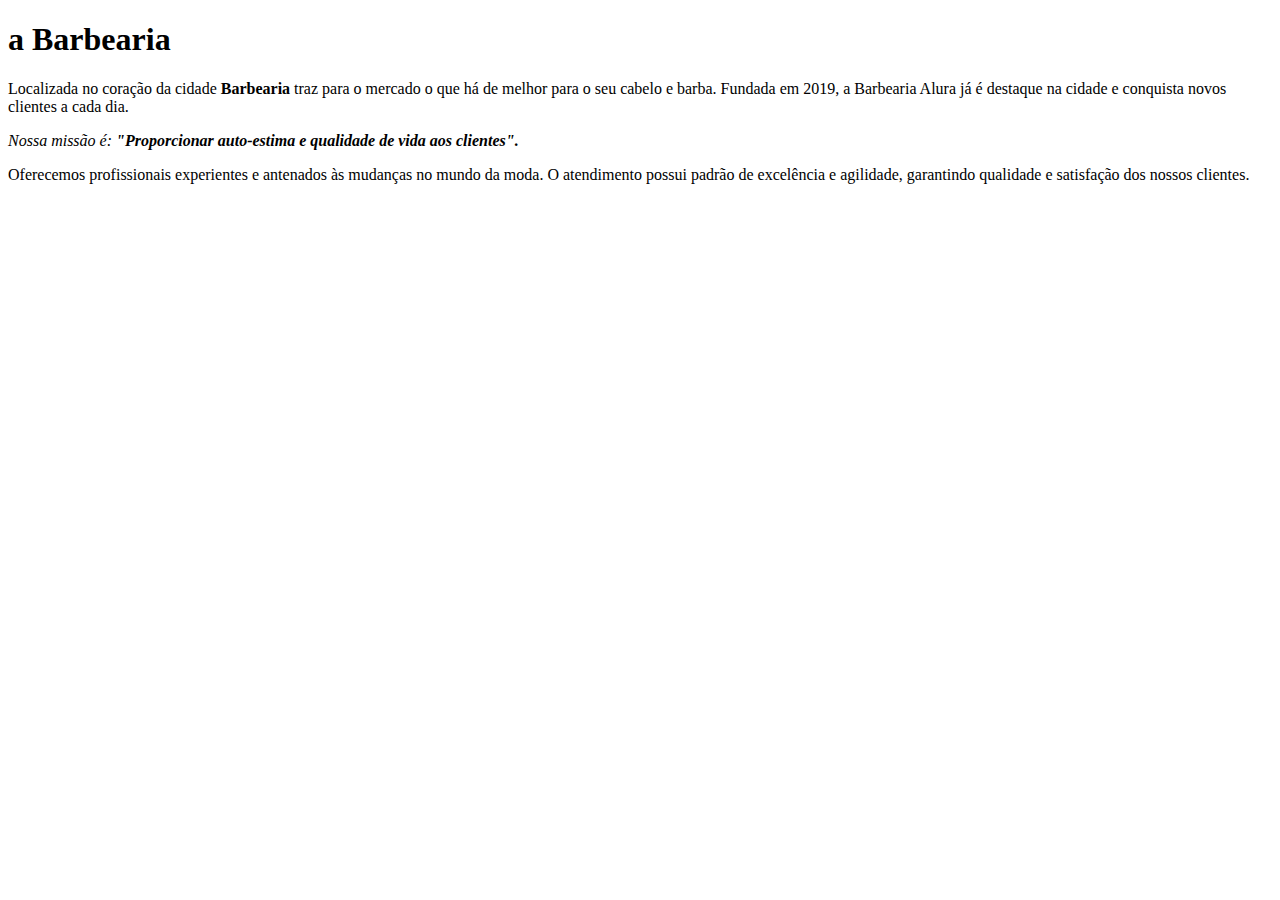
==== html_css/fundamentos/index.html @ 8abd4acc "html\css - o inicio" ====
<!DOCTYPE html>
<html lang="pt-br">
<head>
    <meta charset="UTF-8">
    <meta http-equiv="X-UA-Compatible" content="IE=edge">
    <meta name="viewport" content="width=device-width, initial-scale=1.0">
    <title>Aula1</title>
</head>
<body>
    <h1> a Barbearia</h1>

<p>Localizada no coração da cidade <strong>Barbearia</strong>  traz para o mercado o que há de melhor para o seu cabelo e barba. Fundada em 2019, a Barbearia Alura já é destaque na cidade e conquista novos clientes a cada dia.</p>

<p><em>Nossa missão é: <strong>"Proporcionar auto-estima e qualidade de vida aos clientes".</strong></em></p>

<p>Oferecemos profissionais experientes e antenados às mudanças no mundo da moda. O atendimento possui padrão de excelência e agilidade, garantindo qualidade e satisfação dos nossos clientes.</p>


</body>
</html>
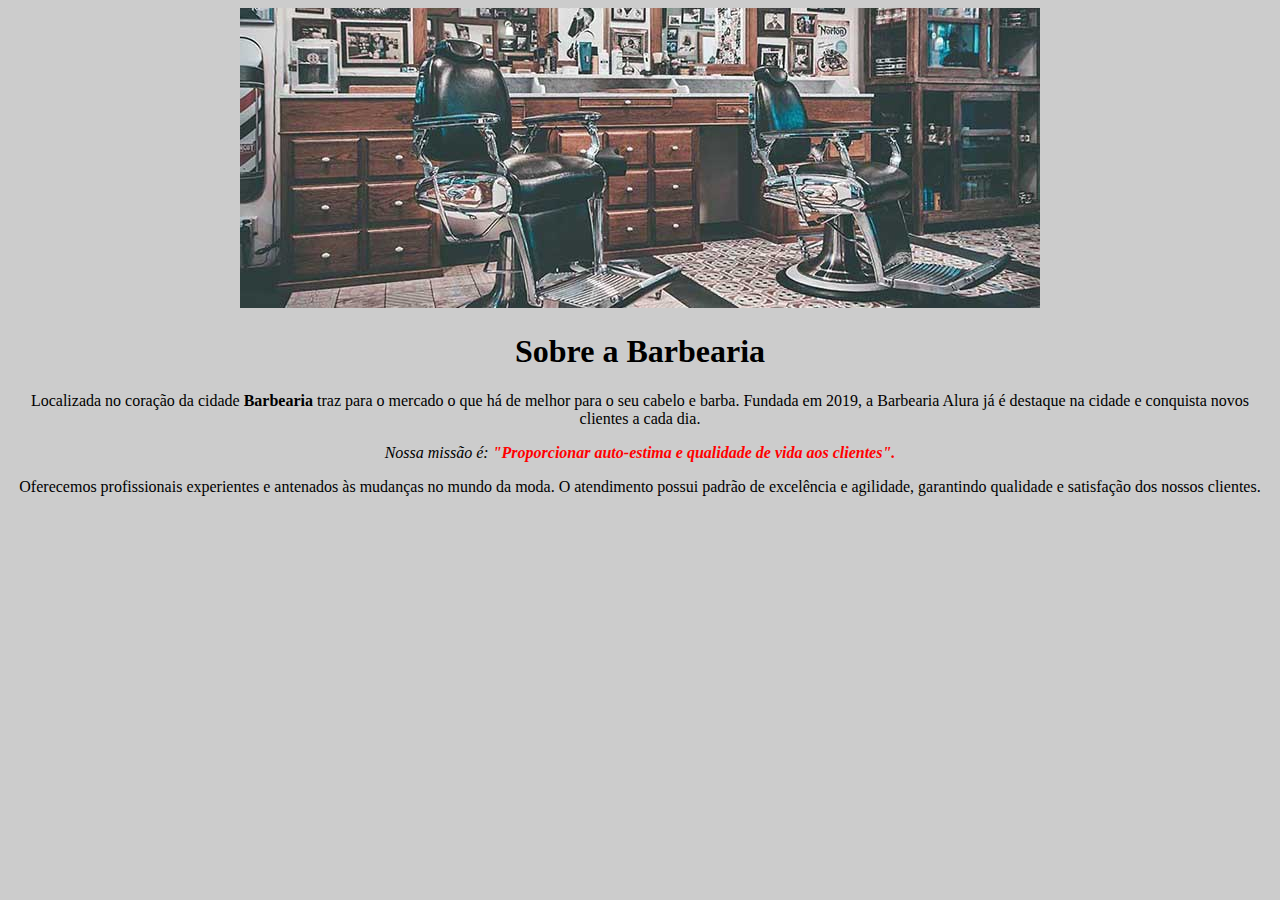
==== commit 6320790f: "alterações css" ====
--- a/html_css/fundamentos/index.html
+++ b/html_css/fundamentos/index.html
@@ -4,16 +4,18 @@
     <meta charset="UTF-8">
     <meta http-equiv="X-UA-Compatible" content="IE=edge">
     <meta name="viewport" content="width=device-width, initial-scale=1.0">
-    <title>Aula1</title>
+    <link rel = "stylesheet" href="style.css">
+    <title>Barbearia</title>
 </head>
 <body>
-    <h1> a Barbearia</h1>
+    <img src="banner.jpg">
+    <h1> Sobre a Barbearia</h1>
 
-<p>Localizada no coração da cidade <strong>Barbearia</strong>  traz para o mercado o que há de melhor para o seu cabelo e barba. Fundada em 2019, a Barbearia Alura já é destaque na cidade e conquista novos clientes a cada dia.</p>
+    <p>Localizada no coração da cidade <strong>Barbearia</strong>  traz para o mercado o que há de melhor para o seu cabelo e barba. Fundada em 2019, a Barbearia Alura já é destaque na cidade e conquista novos clientes a cada dia.</p>
 
-<p><em>Nossa missão é: <strong>"Proporcionar auto-estima e qualidade de vida aos clientes".</strong></em></p>
+    <p><em>Nossa missão é: <strong>"Proporcionar auto-estima e qualidade de vida aos clientes".</strong></em></p>
 
-<p>Oferecemos profissionais experientes e antenados às mudanças no mundo da moda. O atendimento possui padrão de excelência e agilidade, garantindo qualidade e satisfação dos nossos clientes.</p>
+    <p>Oferecemos profissionais experientes e antenados às mudanças no mundo da moda. O atendimento possui padrão de excelência e agilidade, garantindo qualidade e satisfação dos nossos clientes.</p>
 
 
 </body>
--- a/html_css/fundamentos/style.css
+++ b/html_css/fundamentos/style.css
@@ -0,0 +1,8 @@
+body{
+    text-align: center;
+    background-color: #CCCCCC;
+}
+em strong{
+    color: #FF0000;
+}
+
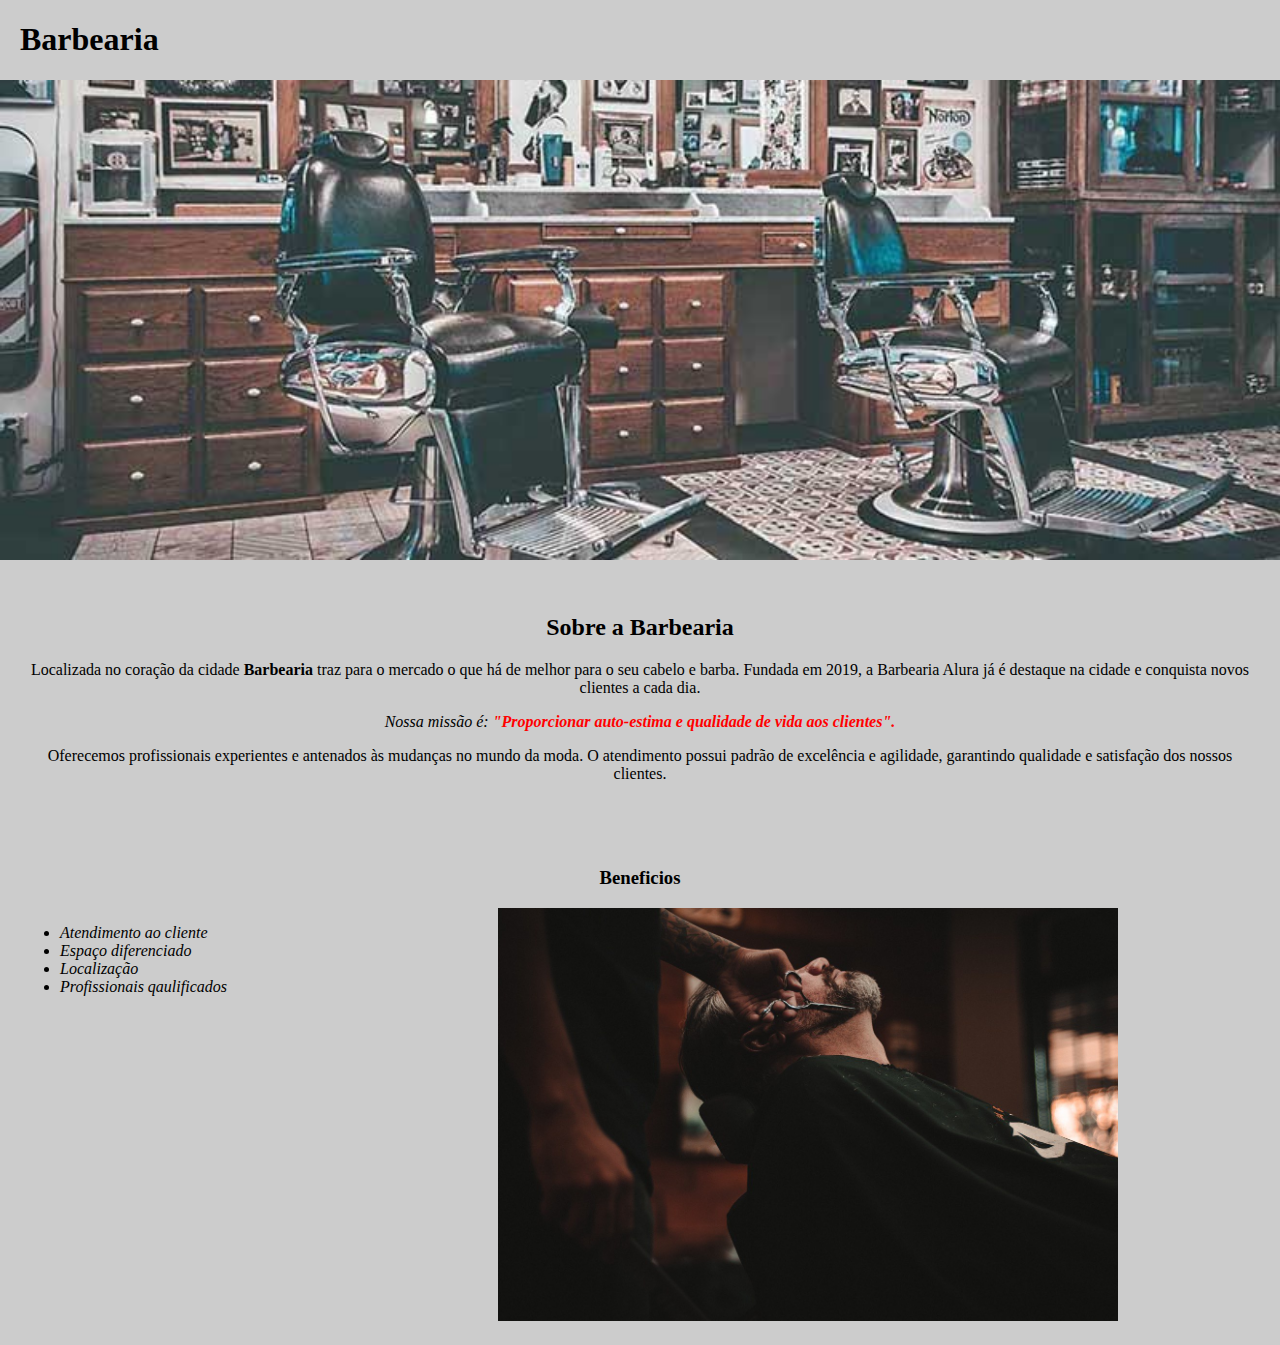
==== commit d6ca755a: "terminando a parte 1- treinamento" ====
--- a/html_css/fundamentos/index.html
+++ b/html_css/fundamentos/index.html
@@ -8,15 +8,32 @@
     <title>Barbearia</title>
 </head>
 <body>
-    <img src="banner.jpg">
-    <h1> Sobre a Barbearia</h1>
+    <header>
+        <h1 class="titulo-principal">Barbearia</h1>
+    </header>
 
-    <p>Localizada no coração da cidade <strong>Barbearia</strong>  traz para o mercado o que há de melhor para o seu cabelo e barba. Fundada em 2019, a Barbearia Alura já é destaque na cidade e conquista novos clientes a cada dia.</p>
+    <img id="banner" src="banner.jpg">
+    
+    <div class="principal">
+        <h2 class="titulo-centralizado"> Sobre a Barbearia</h2>
 
-    <p><em>Nossa missão é: <strong>"Proporcionar auto-estima e qualidade de vida aos clientes".</strong></em></p>
+        <p>Localizada no coração da cidade <strong>Barbearia</strong>  traz para o mercado o que há de melhor para o seu cabelo e barba. Fundada em 2019, a Barbearia Alura já é destaque na cidade e conquista novos clientes a cada dia.</p>
 
-    <p>Oferecemos profissionais experientes e antenados às mudanças no mundo da moda. O atendimento possui padrão de excelência e agilidade, garantindo qualidade e satisfação dos nossos clientes.</p>
+        <p><em>Nossa missão é: <strong>"Proporcionar auto-estima e qualidade de vida aos clientes".</strong></em></p>
 
+        <p>Oferecemos profissionais experientes e antenados às mudanças no mundo da moda. O atendimento possui padrão de excelência e agilidade, garantindo qualidade e satisfação dos nossos clientes.</p>
+    </div>
+    
+    <div class="beneficios">    
+        <h3 class="titulo-centralizado">Beneficios</h3>
+        <ul>
+            <li class="itens">Atendimento ao cliente</li>
+            <li class="itens">Espaço diferenciado</li>
+            <li class="itens">Localização</li>
+            <li class="itens">Profissionais qaulificados</li>
+        </ul>
+        <img class="imgbeneficios" src="beneficios.jpg">
+    </div>
 
 </body>
 </html>--- a/html_css/fundamentos/style.css
+++ b/html_css/fundamentos/style.css
@@ -1,8 +1,40 @@
 body{
+    background-color: #CCCCCC;
+    margin: 0;
+}
+
+#banner{
+    width: 100%;
+}
+.principal{
+    padding: 30px;
+}
+.titulo-principal{
+    margin-left: 20px;
+}
+.titulo-centralizado{
     text-align: center;
-    background-color: #CCCCCC;
+}
+
+p{
+    text-align: center;
 }
 em strong{
     color: #FF0000;
 }
+.beneficios{
+    padding: 20px;
+}
+ul{
+    display: inline-block;
+    vertical-align: top;
+    width: 20%;
+    margin-right: 15%;
+}
+.itens{
+    font-style: italic;
+}
 
+.imgbeneficios{
+    width: 50%;
+}
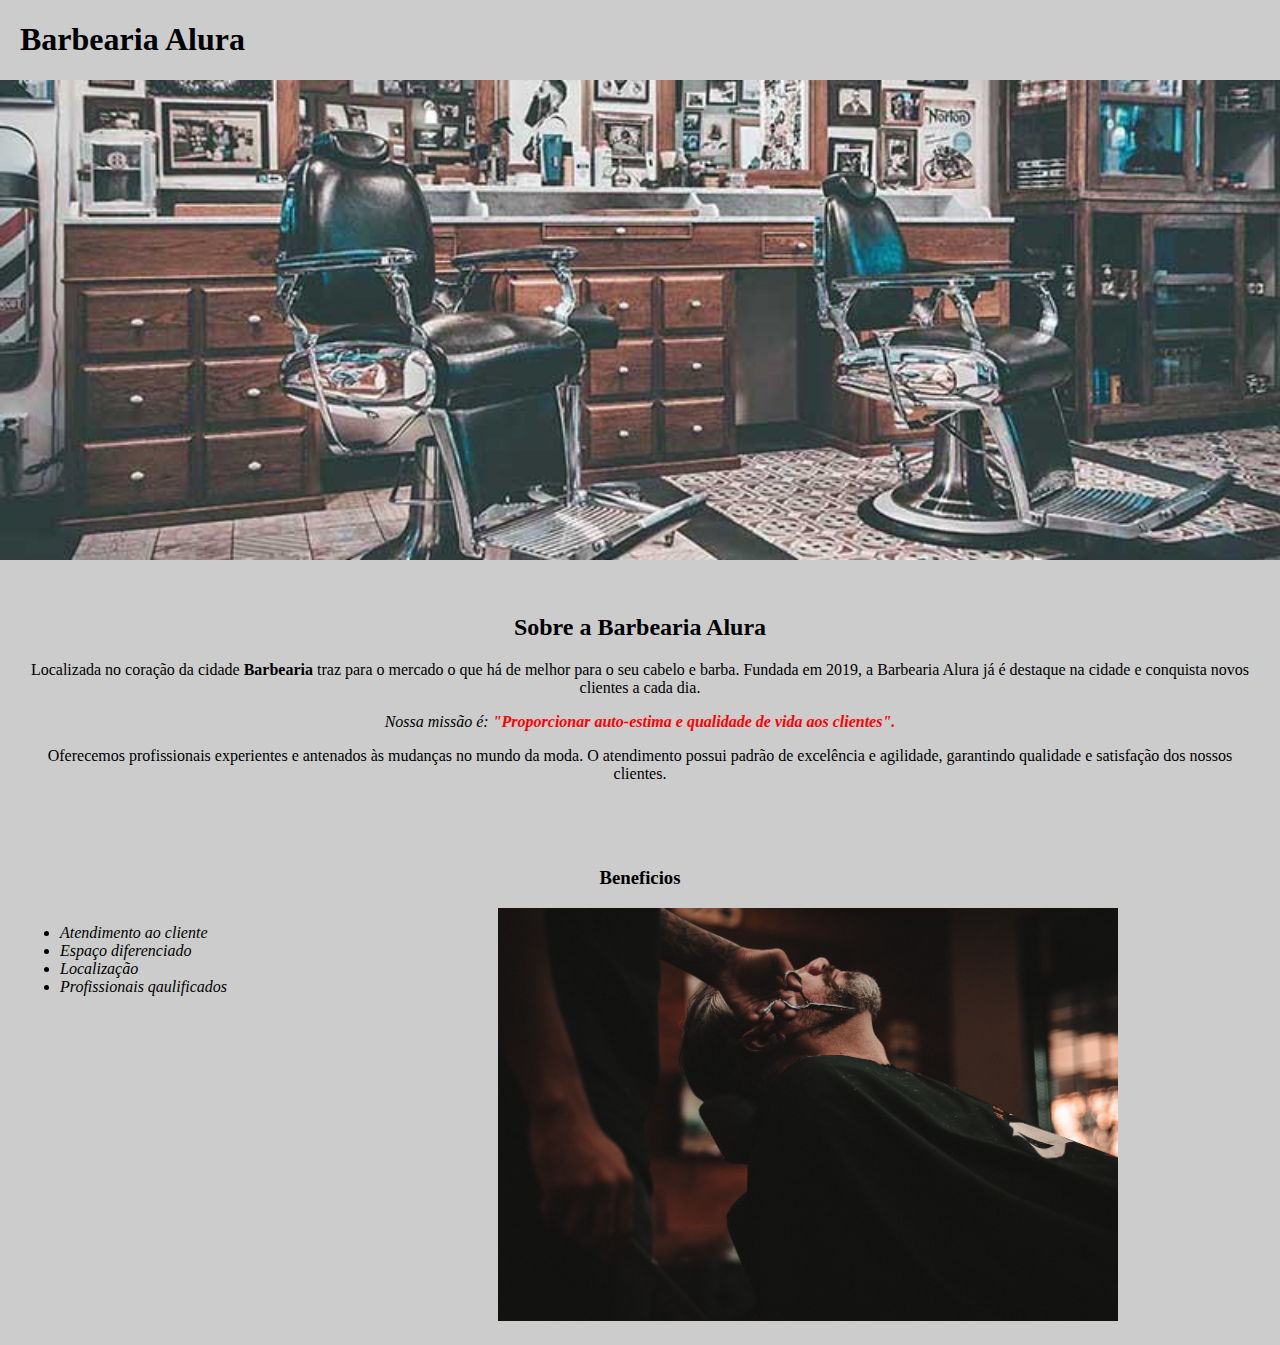
==== commit 84cd1604: "e la vamos nos" ====
--- a/html_css/fundamentos/index.html
+++ b/html_css/fundamentos/index.html
@@ -5,17 +5,17 @@
     <meta http-equiv="X-UA-Compatible" content="IE=edge">
     <meta name="viewport" content="width=device-width, initial-scale=1.0">
     <link rel = "stylesheet" href="style.css">
-    <title>Barbearia</title>
+    <title>Barbearia Alura</title>
 </head>
 <body>
     <header>
-        <h1 class="titulo-principal">Barbearia</h1>
+        <h1 class="titulo-principal">Barbearia Alura</h1>
     </header>
 
     <img id="banner" src="banner.jpg">
     
     <div class="principal">
-        <h2 class="titulo-centralizado"> Sobre a Barbearia</h2>
+        <h2 class="titulo-centralizado"> Sobre a Barbearia Alura</h2>
 
         <p>Localizada no coração da cidade <strong>Barbearia</strong>  traz para o mercado o que há de melhor para o seu cabelo e barba. Fundada em 2019, a Barbearia Alura já é destaque na cidade e conquista novos clientes a cada dia.</p>
 
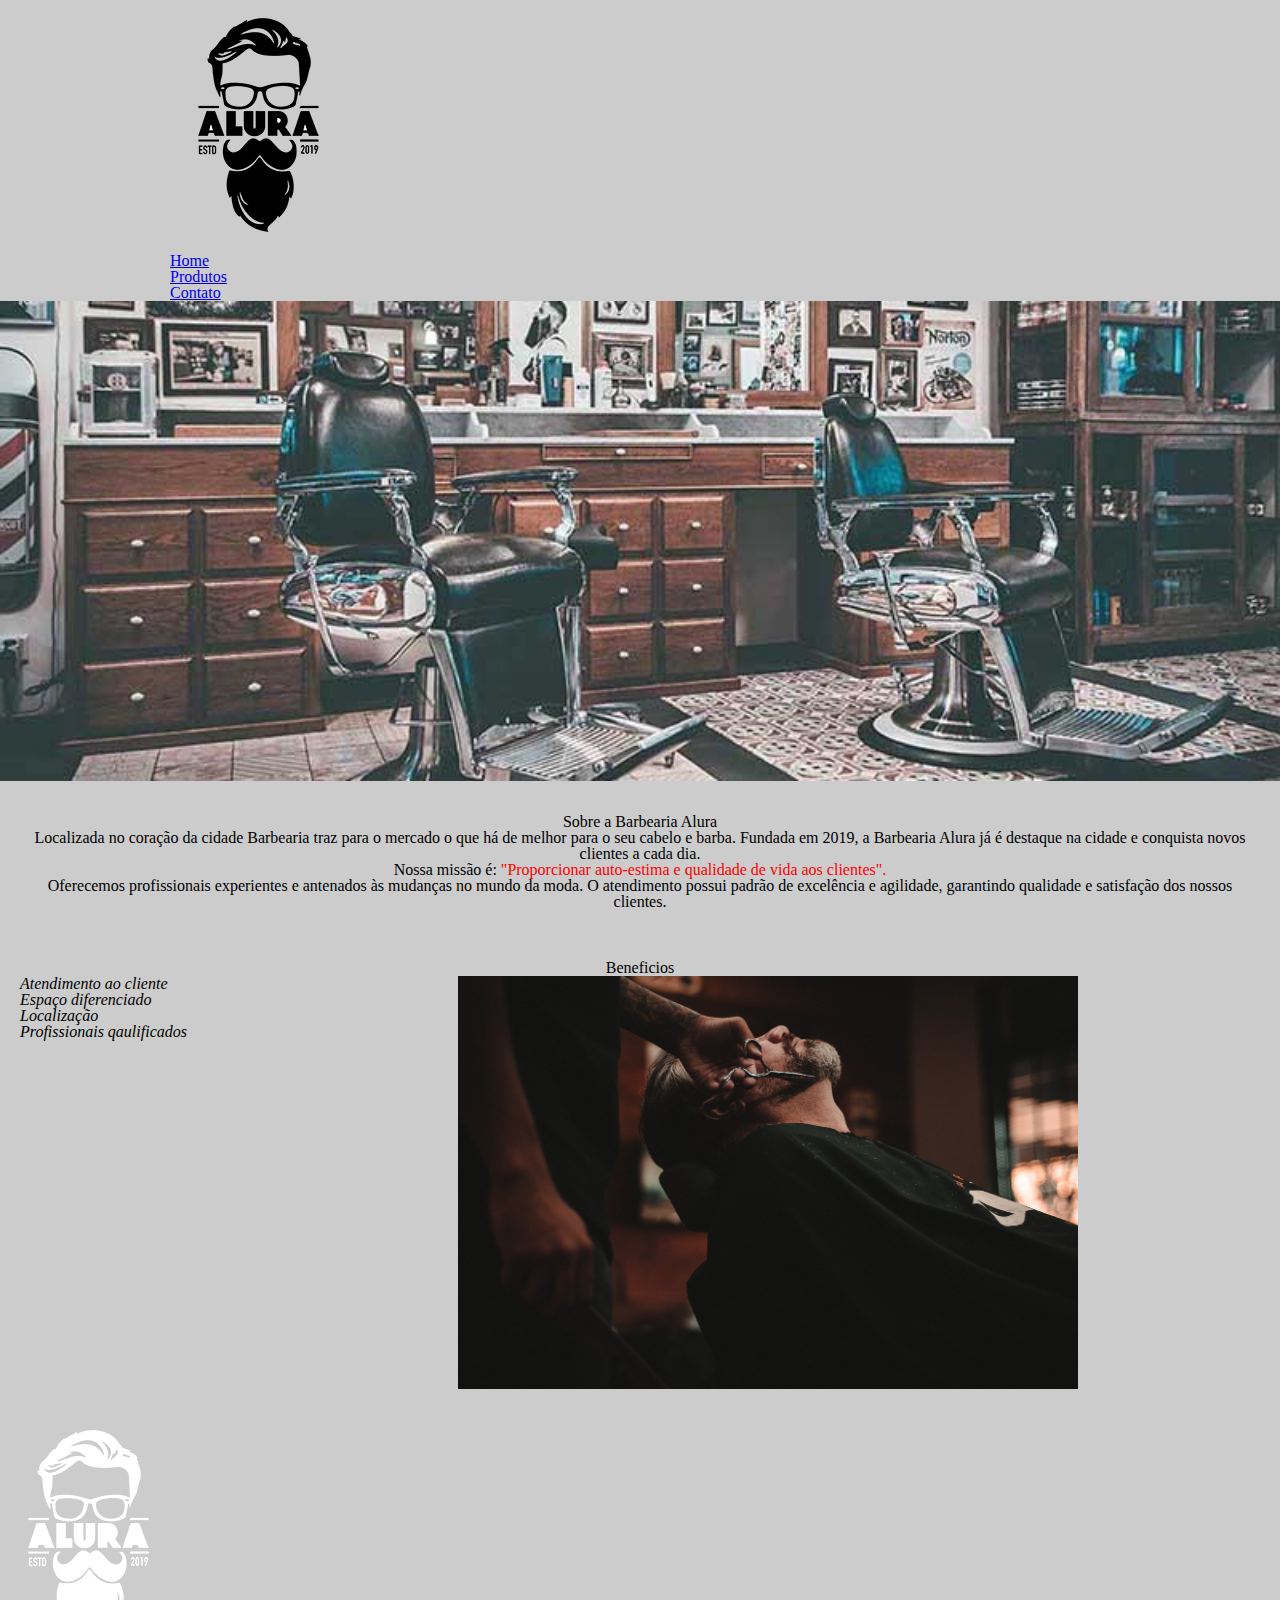
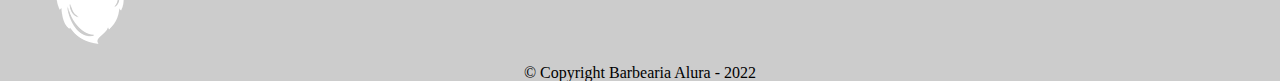
==== commit 82c5187f: "alteracoes" ====
--- a/html_css/fundamentos/index.html
+++ b/html_css/fundamentos/index.html
@@ -4,36 +4,55 @@
     <meta charset="UTF-8">
     <meta http-equiv="X-UA-Compatible" content="IE=edge">
     <meta name="viewport" content="width=device-width, initial-scale=1.0">
+
+    <link rel="stylesheet" href="reset.css">
     <link rel = "stylesheet" href="style.css">
     <title>Barbearia Alura</title>
 </head>
 <body>
     <header>
-        <h1 class="titulo-principal">Barbearia Alura</h1>
+        <div class="caixa">
+            <h1><img src="logo.png"></h1>
+            <nav>
+                <ul>
+                    <li><a href="index.html">Home</a></li>
+                    <li><a href="produtos.html">Produtos</a></li>
+                    <li><a href="contato.html">Contato</a></li>
+                </ul>
+            </nav>
+        </div>
     </header>
 
-    <img id="banner" src="banner.jpg">
-    
-    <div class="principal">
-        <h2 class="titulo-centralizado"> Sobre a Barbearia Alura</h2>
+    <main>
 
-        <p>Localizada no coração da cidade <strong>Barbearia</strong>  traz para o mercado o que há de melhor para o seu cabelo e barba. Fundada em 2019, a Barbearia Alura já é destaque na cidade e conquista novos clientes a cada dia.</p>
+        <img id="banner" src="banner.jpg">
+        
+        <div class="principal">
+            <h2 class="titulo-centralizado"> Sobre a Barbearia Alura</h2>
 
-        <p><em>Nossa missão é: <strong>"Proporcionar auto-estima e qualidade de vida aos clientes".</strong></em></p>
+            <p>Localizada no coração da cidade <strong>Barbearia</strong>  traz para o mercado o que há de melhor para o seu cabelo e barba. Fundada em 2019, a Barbearia Alura já é destaque na cidade e conquista novos clientes a cada dia.</p>
 
-        <p>Oferecemos profissionais experientes e antenados às mudanças no mundo da moda. O atendimento possui padrão de excelência e agilidade, garantindo qualidade e satisfação dos nossos clientes.</p>
-    </div>
-    
-    <div class="beneficios">    
-        <h3 class="titulo-centralizado">Beneficios</h3>
-        <ul>
-            <li class="itens">Atendimento ao cliente</li>
-            <li class="itens">Espaço diferenciado</li>
-            <li class="itens">Localização</li>
-            <li class="itens">Profissionais qaulificados</li>
-        </ul>
-        <img class="imgbeneficios" src="beneficios.jpg">
-    </div>
+            <p><em>Nossa missão é: <strong>"Proporcionar auto-estima e qualidade de vida aos clientes".</strong></em></p>
+
+            <p>Oferecemos profissionais experientes e antenados às mudanças no mundo da moda. O atendimento possui padrão de excelência e agilidade, garantindo qualidade e satisfação dos nossos clientes.</p>
+        </div>
+        
+        <div class="beneficios">    
+            <h3 class="titulo-centralizado">Beneficios</h3>
+            <ul>
+                <li class="itens">Atendimento ao cliente</li>
+                <li class="itens">Espaço diferenciado</li>
+                <li class="itens">Localização</li>
+                <li class="itens">Profissionais qaulificados</li>
+            </ul>
+            <img class="imgbeneficios" src="beneficios.jpg">
+        </div>
+    </main>
+
+    <footer>
+        <img src="logo-branco.png">
+        <p class="copyright">&copy; Copyright Barbearia Alura - 2022</p>
+    </footer>
 
 </body>
 </html>--- a/html_css/fundamentos/style.css
+++ b/html_css/fundamentos/style.css
@@ -2,7 +2,10 @@
     background-color: #CCCCCC;
     margin: 0;
 }
-
+.caixa{
+    width: 940px;
+    margin: 0 auto;
+}
 #banner{
     width: 100%;
 }
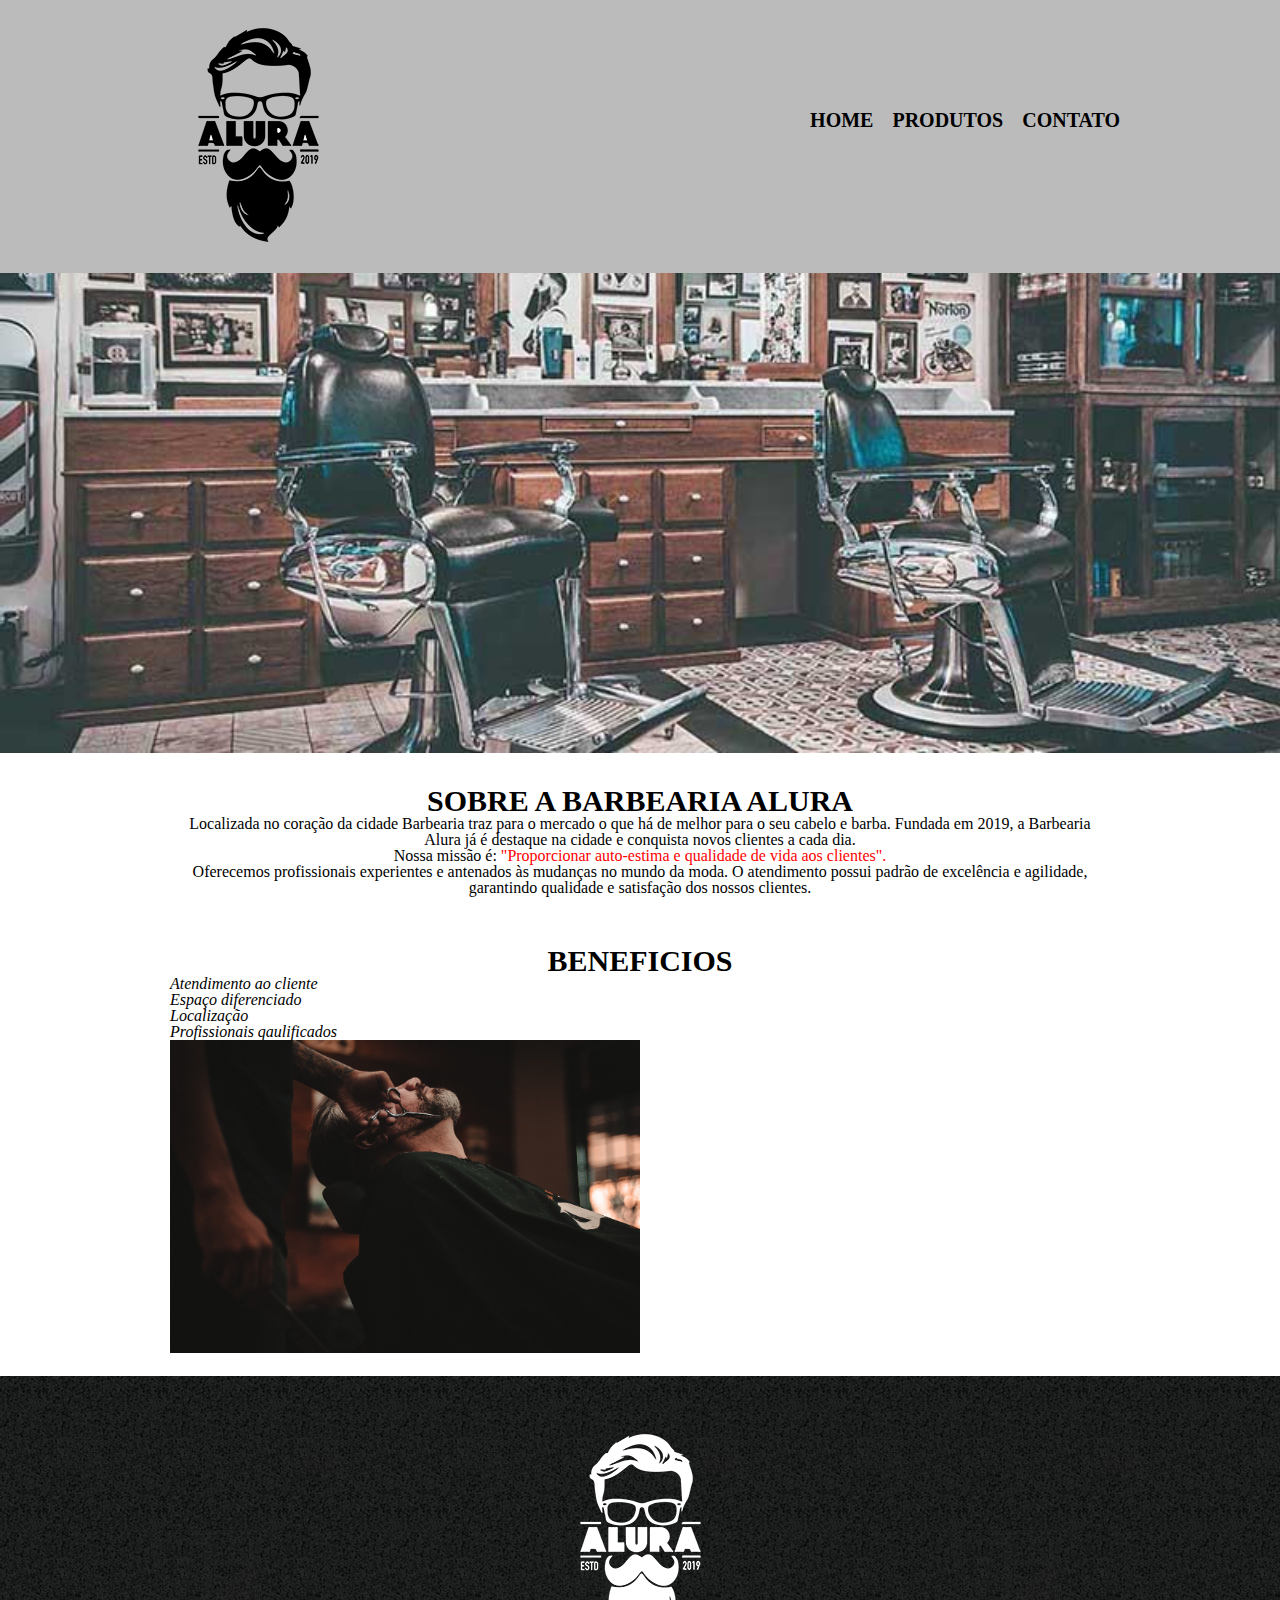
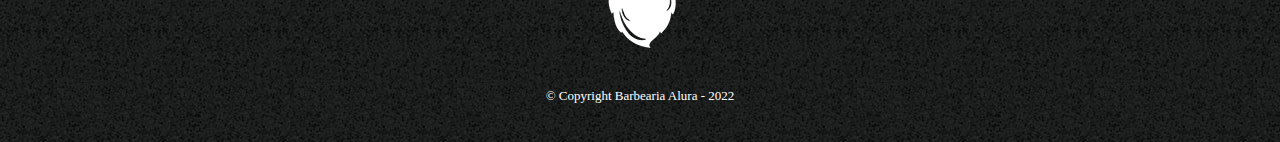
==== commit 98cd939c: "alterando style.css" ====
--- a/html_css/fundamentos/index.html
+++ b/html_css/fundamentos/index.html
@@ -6,7 +6,7 @@
     <meta name="viewport" content="width=device-width, initial-scale=1.0">
 
     <link rel="stylesheet" href="reset.css">
-    <link rel = "stylesheet" href="style.css">
+    <link rel="stylesheet" href="style.css">
     <title>Barbearia Alura</title>
 </head>
 <body>
--- a/html_css/fundamentos/style.css
+++ b/html_css/fundamentos/style.css
@@ -1,15 +1,39 @@
-body{
-    background-color: #CCCCCC;
-    margin: 0;
+header{
+    background-color: #bbbbbb;
 }
 .caixa{
+    position: relative;
     width: 940px;
     margin: 0 auto;
+    padding: 10px;
 }
+nav{
+    position: absolute;
+    top: 110px;
+    right: 0;
+}
+nav li{
+    display: inline;
+    margin: 0 0 0 15px;
+}
+nav a{
+    color: #000000;
+    text-transform: uppercase;
+    font-size: 20px;
+    font-weight: bold;
+    text-decoration: none;
+}
+nav a:hover{
+    color: #c78c19;
+    text-decoration: dashed;
+}
+
 #banner{
     width: 100%;
 }
 .principal{
+    width: 940px;
+    margin: 0 auto;
     padding: 30px;
 }
 .titulo-principal{
@@ -17,6 +41,9 @@
 }
 .titulo-centralizado{
     text-align: center;
+    font-weight: bold;
+    font-size: 30px;
+    text-transform: uppercase;
 }
 
 p{
@@ -26,14 +53,11 @@
     color: #FF0000;
 }
 .beneficios{
+    width: 940px;
+    margin: 0 auto;
     padding: 20px;
 }
-ul{
-    display: inline-block;
-    vertical-align: top;
-    width: 20%;
-    margin-right: 15%;
-}
+
 .itens{
     font-style: italic;
 }
@@ -41,3 +65,13 @@
 .imgbeneficios{
     width: 50%;
 }
+footer{
+    text-align: center;
+    background: url(bg.jpg);
+    padding: 40px 0;
+}
+.copyright{
+    color: #FFFFFF;
+    margin: 20px 0 0;
+    font-size: 13px;
+}